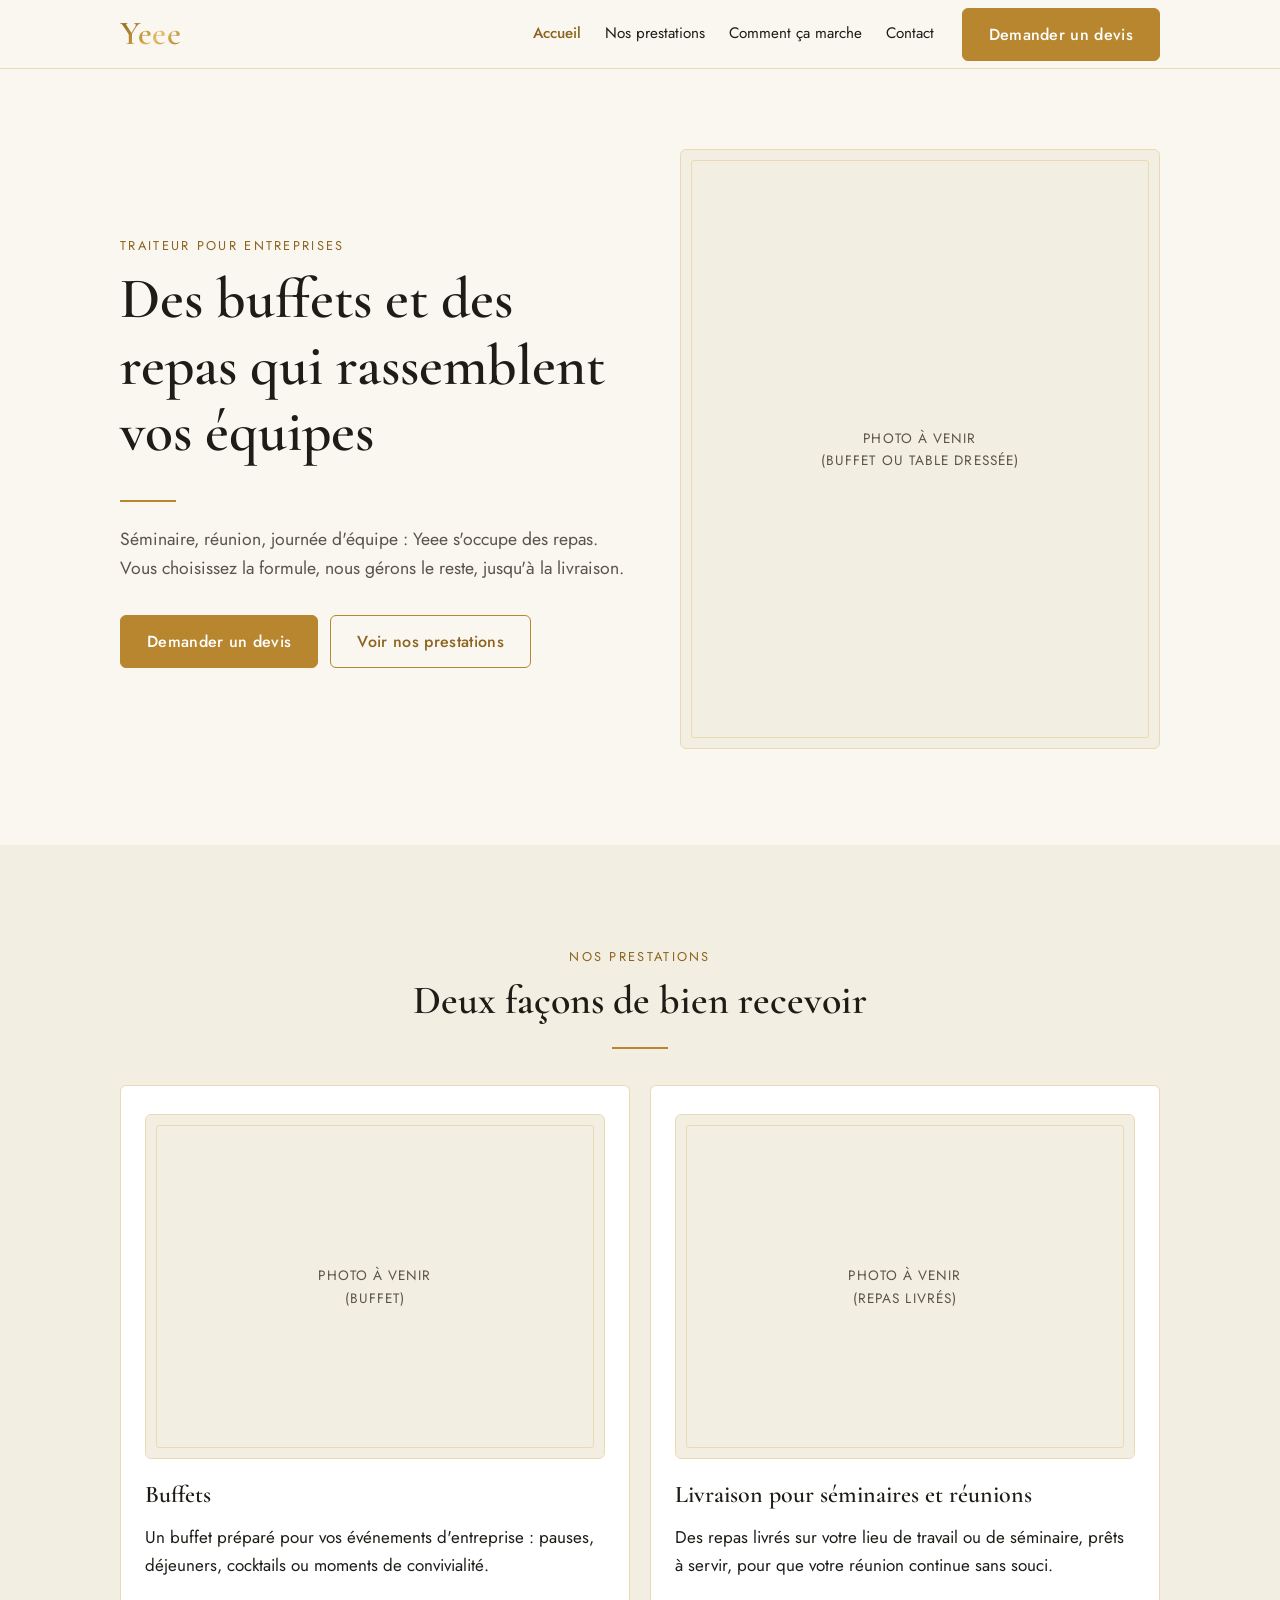
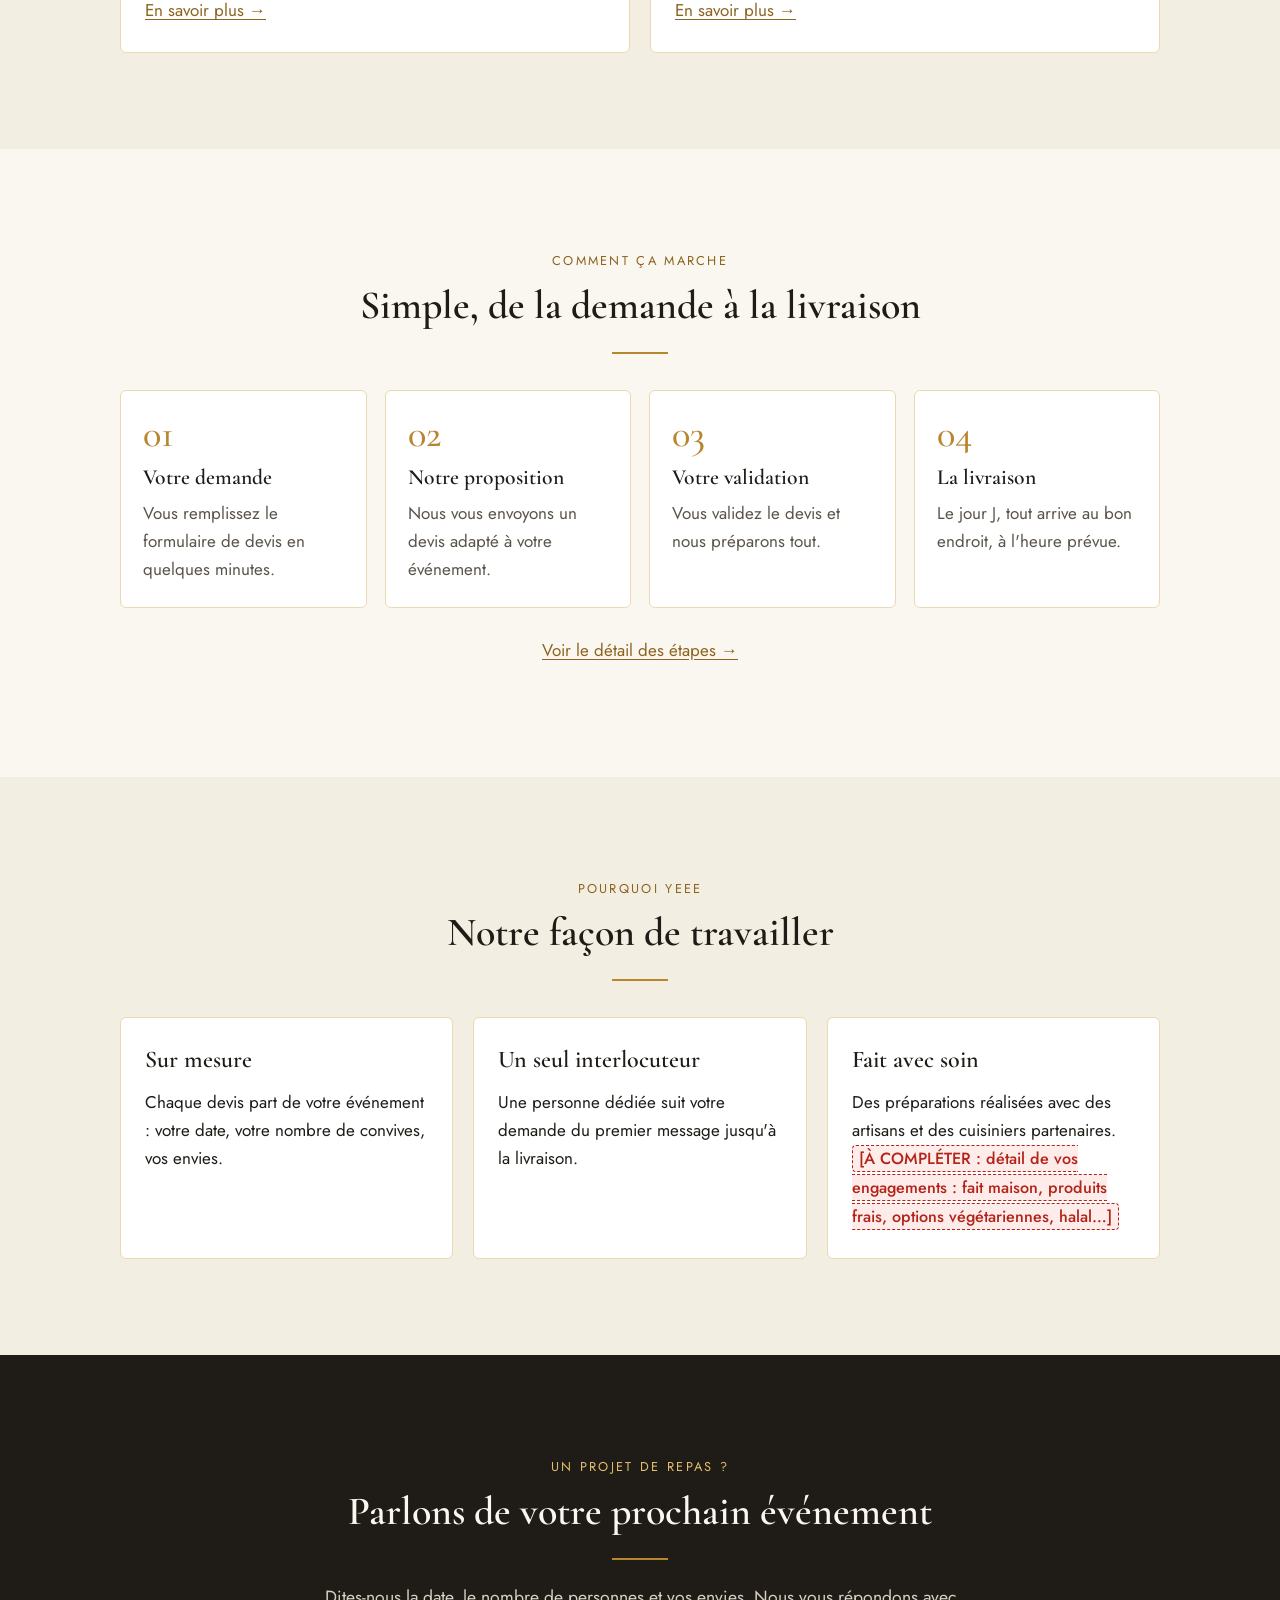
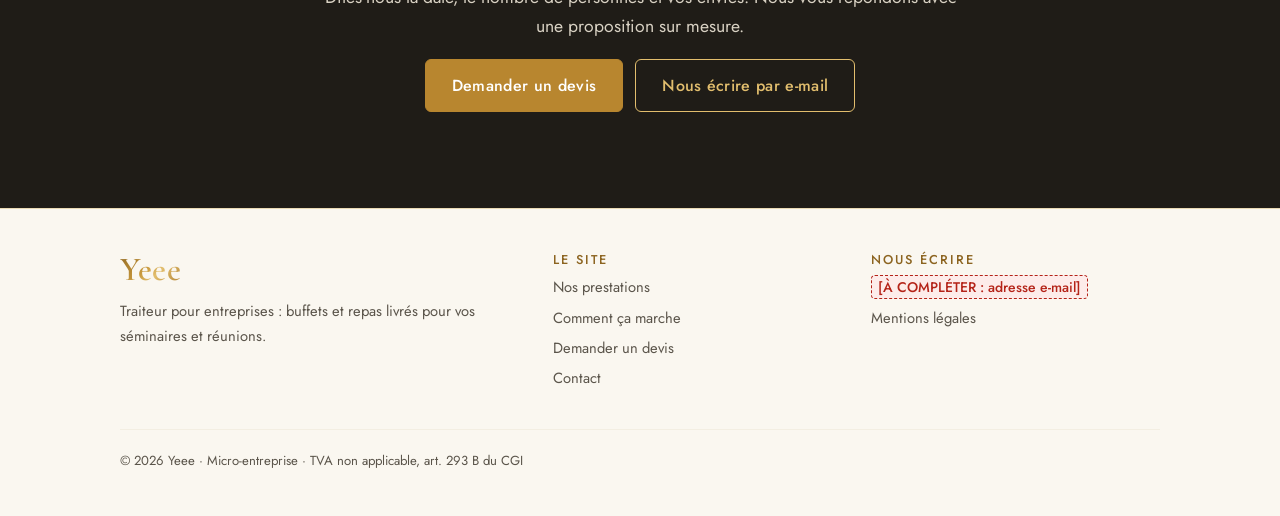
==== index.html @ 0fe71864 "Site vitrine Yeee : 6 pages, formulaire de devis (Web3Forms), design ivoire et or Co-Authored-By: Cl" ====
<!doctype html>
<html lang="fr">
<head>
  <meta charset="utf-8">
  <meta name="viewport" content="width=device-width, initial-scale=1">
  <title>Yeee | Traiteur pour entreprises</title>
  <meta name="description" content="Yeee, traiteur pour entreprises : buffets et livraison de repas pour vos séminaires et réunions. Demandez votre devis.">
  <meta name="theme-color" content="#FAF7F0">
  <link rel="icon" href="assets/favicon.svg" type="image/svg+xml">
  <link rel="preload" href="assets/fonts/cormorant-garamond-latin-600-normal.woff2" as="font" type="font/woff2" crossorigin>
  <link rel="stylesheet" href="assets/style.css">
</head>
<body>
  <header class="entete">
    <div class="conteneur">
      <a class="logo" href="index.html" aria-label="Yeee, retour à l'accueil">Yeee</a>
      <button class="bouton-menu" type="button" aria-expanded="false" aria-controls="menu">
        <span class="barres"><span></span></span> Menu
      </button>
      <nav class="menu" id="menu" aria-label="Menu principal">
        <ul>
          <li><a href="index.html" aria-current="page">Accueil</a></li>
          <li><a href="prestations.html">Nos prestations</a></li>
          <li><a href="comment-ca-marche.html">Comment ça marche</a></li>
          <li><a href="contact.html">Contact</a></li>
        </ul>
        <a class="bouton" href="devis.html">Demander un devis</a>
      </nav>
    </div>
  </header>

  <main>
    <section class="heros">
      <div class="conteneur grille">
        <div>
          <span class="surtitre">Traiteur pour entreprises</span>
          <h1>Des buffets et des repas qui rassemblent vos équipes</h1>
          <hr class="filet">
          <p class="intro">Séminaire, réunion, journée d'équipe : Yeee s'occupe des repas. Vous choisissez la formule, nous gérons le reste, jusqu'à la livraison.</p>
          <div class="boutons">
            <a class="bouton" href="devis.html">Demander un devis</a>
            <a class="bouton secondaire" href="prestations.html">Voir nos prestations</a>
          </div>
        </div>
        <div class="photo portrait">Photo à venir<br>(buffet ou table dressée)</div>
      </div>
    </section>

    <section class="alt">
      <div class="conteneur">
        <div class="centre">
          <span class="surtitre">Nos prestations</span>
          <h2>Deux façons de bien recevoir</h2>
          <hr class="filet">
        </div>
        <div class="cartes deux">
          <article class="carte">
            <div class="photo">Photo à venir<br>(buffet)</div>
            <h3>Buffets</h3>
            <p>Un buffet préparé pour vos événements d'entreprise : pauses, déjeuners, cocktails ou moments de convivialité.</p>
            <a href="prestations.html#buffets">En savoir plus →</a>
          </article>
          <article class="carte">
            <div class="photo">Photo à venir<br>(repas livrés)</div>
            <h3>Livraison pour séminaires et réunions</h3>
            <p>Des repas livrés sur votre lieu de travail ou de séminaire, prêts à servir, pour que votre réunion continue sans souci.</p>
            <a href="prestations.html#livraison">En savoir plus →</a>
          </article>
        </div>
      </div>
    </section>

    <section>
      <div class="conteneur">
        <div class="centre">
          <span class="surtitre">Comment ça marche</span>
          <h2>Simple, de la demande à la livraison</h2>
          <hr class="filet">
        </div>
        <ol class="etapes">
          <li><h3>Votre demande</h3><p>Vous remplissez le formulaire de devis en quelques minutes.</p></li>
          <li><h3>Notre proposition</h3><p>Nous vous envoyons un devis adapté à votre événement.</p></li>
          <li><h3>Votre validation</h3><p>Vous validez le devis et nous préparons tout.</p></li>
          <li><h3>La livraison</h3><p>Le jour J, tout arrive au bon endroit, à l'heure prévue.</p></li>
        </ol>
        <p class="centre" style="margin-top:28px"><a href="comment-ca-marche.html">Voir le détail des étapes →</a></p>
      </div>
    </section>

    <section class="alt">
      <div class="conteneur">
        <div class="centre">
          <span class="surtitre">Pourquoi Yeee</span>
          <h2>Notre façon de travailler</h2>
          <hr class="filet">
        </div>
        <div class="cartes trois">
          <div class="carte"><h3>Sur mesure</h3><p>Chaque devis part de votre événement : votre date, votre nombre de convives, vos envies.</p></div>
          <div class="carte"><h3>Un seul interlocuteur</h3><p>Une personne dédiée suit votre demande du premier message jusqu'à la livraison.</p></div>
          <div class="carte"><h3>Fait avec soin</h3><p>Des préparations réalisées avec des artisans et des cuisiniers partenaires. <span class="a-completer">[À COMPLÉTER : détail de vos engagements : fait maison, produits frais, options végétariennes, halal…]</span></p></div>
        </div>
      </div>
    </section>

    <section class="appel">
      <div class="conteneur">
        <span class="surtitre" style="color:#E2BE6E">Un projet de repas ?</span>
        <h2>Parlons de votre prochain événement</h2>
        <hr class="filet">
        <p class="intro">Dites-nous la date, le nombre de personnes et vos envies. Nous vous répondons avec une proposition sur mesure.</p>
        <div class="boutons" style="justify-content:center">
          <a class="bouton" href="devis.html">Demander un devis</a>
          <a class="bouton secondaire" href="#" data-email-lien>Nous écrire par e-mail</a>
        </div>
      </div>
    </section>
  </main>

  <footer class="pied">
    <div class="conteneur">
      <div class="grille">
        <div>
          <a class="logo" href="index.html">Yeee</a>
          <p style="margin-top:12px">Traiteur pour entreprises : buffets et repas livrés pour vos séminaires et réunions.</p>
        </div>
        <div>
          <h3>Le site</h3>
          <ul>
            <li><a href="prestations.html">Nos prestations</a></li>
            <li><a href="comment-ca-marche.html">Comment ça marche</a></li>
            <li><a href="devis.html">Demander un devis</a></li>
            <li><a href="contact.html">Contact</a></li>
          </ul>
        </div>
        <div>
          <h3>Nous écrire</h3>
          <ul>
            <li><a href="#" data-email-lien><span class="a-completer" data-email-texte>[À COMPLÉTER : adresse e-mail]</span></a></li>
            <li><a href="mentions-legales.html">Mentions légales</a></li>
          </ul>
        </div>
      </div>
      <p class="bas">© <span data-annee>2026</span> Yeee · Micro-entreprise · TVA non applicable, art. 293 B du CGI</p>
    </div>
  </footer>
  <script src="assets/script.js"></script>
</body>
</html>
---- assets/style.css ----
/* ==========================================================
   Yeee — Traiteur pour entreprises
   Feuille de style unique. Pensée d'abord pour téléphone.
   Pour changer une couleur : modifiez seulement le bloc :root.
   ========================================================== */

@font-face {
  font-family: "Cormorant Garamond";
  src: url("fonts/cormorant-garamond-latin-500-normal.woff2") format("woff2");
  font-weight: 500; font-style: normal; font-display: swap;
}
@font-face {
  font-family: "Cormorant Garamond";
  src: url("fonts/cormorant-garamond-latin-600-normal.woff2") format("woff2");
  font-weight: 600; font-style: normal; font-display: swap;
}
@font-face {
  font-family: "Jost";
  src: url("fonts/jost-latin-400-normal.woff2") format("woff2");
  font-weight: 400; font-style: normal; font-display: swap;
}
@font-face {
  font-family: "Jost";
  src: url("fonts/jost-latin-500-normal.woff2") format("woff2");
  font-weight: 500; font-style: normal; font-display: swap;
}

:root {
  --ivoire: #FAF7F0;        /* fond principal */
  --ivoire-2: #F3EEE2;      /* fond des sections alternées */
  --encre: #1F1C17;         /* texte principal */
  --encre-doux: #5A544A;    /* texte secondaire */
  --or: #B8862F;            /* or / ocre : accents */
  --or-fonce: #8C6420;      /* or plus foncé : liens, textes dorés lisibles */
  --or-clair: #E9D9B4;      /* filets et bordures */
  --blanc: #FFFFFF;
  --a-completer: #B42318;   /* rouge des mentions [À COMPLÉTER] */

  --titre: "Cormorant Garamond", Georgia, "Times New Roman", serif;
  --texte: "Jost", -apple-system, "Segoe UI", Helvetica, Arial, sans-serif;

  --largeur: 1080px;
  --rayon: 6px;
}

*, *::before, *::after { box-sizing: border-box; }

html { -webkit-text-size-adjust: 100%; }

body {
  margin: 0;
  background: var(--ivoire);
  color: var(--encre);
  font-family: var(--texte);
  font-size: 1.0625rem;
  line-height: 1.65;
}

img { max-width: 100%; height: auto; display: block; }

a { color: var(--or-fonce); text-underline-offset: 3px; }
a:hover { color: var(--encre); }

:focus-visible { outline: 2px solid var(--or); outline-offset: 3px; }

h1, h2, h3 {
  font-family: var(--titre);
  font-weight: 600;
  line-height: 1.15;
  margin: 0 0 .6em;
  color: var(--encre);
}
h1 { font-size: clamp(2.2rem, 7vw, 3.6rem); }
h2 { font-size: clamp(1.8rem, 5vw, 2.5rem); }
h3 { font-size: 1.5rem; }
p  { margin: 0 0 1em; }

.conteneur { width: 100%; max-width: var(--largeur); margin: 0 auto; padding: 0 20px; }

.surtitre {
  display: inline-block;
  font-size: .8rem;
  letter-spacing: .18em;
  text-transform: uppercase;
  color: var(--or-fonce);
  margin-bottom: .8em;
}

.filet {
  width: 56px; height: 2px; border: 0;
  background: var(--or);
  margin: 0 0 1.4em;
}
.centre .filet { margin-left: auto; margin-right: auto; }
.centre { text-align: center; }

/* ---------- Mentions à compléter : bien visibles ---------- */
.a-completer {
  display: inline;
  background: #FDECEA;
  color: var(--a-completer);
  border: 1px dashed var(--a-completer);
  border-radius: 4px;
  padding: 1px 6px;
  font-weight: 500;
  font-family: var(--texte);
  font-size: .95em;
}

/* ---------- Logo ---------- */
.logo {
  font-family: var(--titre);
  font-weight: 600;
  font-size: 2.1rem;
  line-height: 1;
  letter-spacing: .02em;
  text-decoration: none;
  background: linear-gradient(135deg, #8C6420 0%, #C99A3E 45%, #E2BE6E 60%, #A87728 100%);
  -webkit-background-clip: text;
  background-clip: text;
  color: var(--or);
  -webkit-text-fill-color: transparent;
}
.logo:hover { color: var(--or); }

/* ---------- En-tête et menu ---------- */
.entete {
  position: sticky; top: 0; z-index: 10;
  background: rgba(250, 247, 240, .96);
  border-bottom: 1px solid var(--or-clair);
}
.entete .conteneur {
  display: flex; align-items: center; justify-content: space-between;
  min-height: 68px;
}

.bouton-menu {
  display: inline-flex; align-items: center; gap: 8px;
  background: none; border: 1px solid var(--or-clair); border-radius: var(--rayon);
  padding: 9px 14px;
  font: 500 .9rem var(--texte); color: var(--encre);
  cursor: pointer;
}
.bouton-menu .barres { width: 18px; height: 12px; position: relative; }
.bouton-menu .barres::before, .bouton-menu .barres::after,
.bouton-menu .barres span {
  content: ""; position: absolute; left: 0; right: 0; height: 1.5px; background: var(--encre);
}
.bouton-menu .barres::before { top: 0; }
.bouton-menu .barres span { top: 5px; }
.bouton-menu .barres::after { bottom: 0; }

.menu { display: none; }
.menu.ouvert {
  display: block;
  position: absolute; left: 0; right: 0; top: 100%;
  background: var(--ivoire);
  border-bottom: 1px solid var(--or-clair);
  padding: 8px 20px 20px;
}
.menu ul { list-style: none; margin: 0; padding: 0; }
.menu li a {
  display: block; padding: 13px 0;
  text-decoration: none; color: var(--encre);
  border-bottom: 1px solid var(--ivoire-2);
}
.menu li a[aria-current="page"] { color: var(--or-fonce); font-weight: 500; }
.menu .bouton { margin-top: 16px; width: 100%; }

@media (min-width: 900px) {
  .bouton-menu { display: none; }
  .menu, .menu.ouvert {
    display: flex; align-items: center; gap: 28px;
    position: static; padding: 0; border: 0; background: none;
  }
  .menu ul { display: flex; gap: 24px; }
  .menu li a { padding: 6px 0; border: 0; font-size: .95rem; }
  .menu li a:hover { color: var(--or-fonce); }
  .menu .bouton { margin-top: 0; width: auto; }
}

/* ---------- Boutons ---------- */
.bouton {
  display: inline-block;
  text-align: center;
  padding: 14px 26px;
  border-radius: var(--rayon);
  border: 1px solid var(--or);
  background: var(--or);
  color: var(--blanc);
  font: 500 1rem var(--texte);
  letter-spacing: .02em;
  text-decoration: none;
  cursor: pointer;
  transition: background .2s, color .2s;
}
.bouton:hover { background: var(--or-fonce); border-color: var(--or-fonce); color: var(--blanc); }
.bouton.secondaire { background: transparent; color: var(--or-fonce); }
.bouton.secondaire:hover { background: var(--or); color: var(--blanc); }
.boutons { display: flex; flex-direction: column; gap: 12px; }
@media (min-width: 600px) { .boutons { flex-direction: row; flex-wrap: wrap; } }
.centre .boutons { justify-content: center; }

/* ---------- Sections ---------- */
section { padding: 64px 0; }
section.alt { background: var(--ivoire-2); }
@media (min-width: 900px) { section { padding: 96px 0; } }

.intro { max-width: 640px; color: var(--encre-doux); font-size: 1.1rem; }
.centre .intro { margin-left: auto; margin-right: auto; }

/* Héros */
.heros { padding: 48px 0 64px; }
.heros .grille { display: grid; gap: 36px; align-items: center; }
.heros p.intro { margin-bottom: 1.8em; }
@media (min-width: 900px) {
  .heros { padding: 80px 0 96px; }
  .heros .grille { grid-template-columns: 1.05fr 1fr; gap: 56px; }
}

/* En-tête de page intérieure */
.tete-page { padding: 48px 0 24px; }
@media (min-width: 900px) { .tete-page { padding: 72px 0 32px; } }

/* ---------- Emplacements photos ---------- */
.photo {
  position: relative;
  width: 100%;
  aspect-ratio: 4 / 3;
  border: 1px solid var(--or-clair);
  border-radius: var(--rayon);
  background:
    linear-gradient(var(--ivoire-2), var(--ivoire-2)) padding-box;
  display: flex; align-items: center; justify-content: center;
  text-align: center;
  color: var(--encre-doux);
  font-size: .85rem;
  letter-spacing: .08em;
  text-transform: uppercase;
  padding: 16px;
  overflow: hidden;
}
.photo::before {
  content: ""; position: absolute; inset: 10px;
  border: 1px solid var(--or-clair); border-radius: 3px;
  pointer-events: none;
}
.photo.portrait { aspect-ratio: 4 / 5; }
.photo.large { aspect-ratio: 16 / 9; }
.photo img { position: absolute; inset: 0; width: 100%; height: 100%; object-fit: cover; }

/* ---------- Cartes ---------- */
.cartes { display: grid; gap: 20px; margin-top: 36px; }
@media (min-width: 700px) { .cartes.deux { grid-template-columns: 1fr 1fr; } }
@media (min-width: 900px) { .cartes.trois { grid-template-columns: repeat(3, 1fr); } }

.carte {
  background: var(--blanc);
  border: 1px solid var(--or-clair);
  border-radius: var(--rayon);
  padding: 28px 24px;
}
.carte .photo { margin-bottom: 22px; }
.carte p:last-child { margin-bottom: 0; }

.liste-or { list-style: none; padding: 0; margin: 0 0 1.2em; }
.liste-or li { position: relative; padding-left: 22px; margin-bottom: .5em; }
.liste-or li::before {
  content: ""; position: absolute; left: 0; top: .7em;
  width: 8px; height: 8px; transform: rotate(45deg); background: var(--or);
}

/* ---------- Étapes ---------- */
.etapes { list-style: none; padding: 0; margin: 36px 0 0; display: grid; gap: 18px; counter-reset: etape; }
@media (min-width: 900px) { .etapes { grid-template-columns: repeat(4, 1fr); } }
.etapes li {
  counter-increment: etape;
  background: var(--blanc);
  border: 1px solid var(--or-clair);
  border-radius: var(--rayon);
  padding: 24px 22px;
}
.etapes li::before {
  content: counter(etape, decimal-leading-zero);
  display: block;
  font-family: var(--titre);
  font-size: 2.4rem;
  line-height: 1;
  color: var(--or);
  margin-bottom: 12px;
}
.etapes h3 { font-size: 1.35rem; margin-bottom: .4em; }
.etapes p { margin: 0; color: var(--encre-doux); }

/* ---------- Bandeau d'appel ---------- */
.appel {
  background: var(--encre);
  color: var(--ivoire);
  text-align: center;
}
.appel h2 { color: var(--ivoire); }
.appel .intro { color: #D8D1C3; }
.appel .filet { margin-left: auto; margin-right: auto; }
.appel .bouton.secondaire { color: #E2BE6E; border-color: #E2BE6E; }
.appel .bouton.secondaire:hover { background: #E2BE6E; color: var(--encre); }

/* ---------- Formulaire ---------- */
.formulaire {
  background: var(--blanc);
  border: 1px solid var(--or-clair);
  border-radius: var(--rayon);
  padding: 24px 20px;
  display: grid; gap: 18px;
}
@media (min-width: 700px) {
  .formulaire { padding: 36px; grid-template-columns: 1fr 1fr; }
  .formulaire .plein { grid-column: 1 / -1; }
}
.champ label { display: block; font-weight: 500; font-size: .95rem; margin-bottom: 6px; }
.champ .aide { font-weight: 400; color: var(--encre-doux); font-size: .85rem; }
.champ input, .champ select, .champ textarea {
  width: 100%;
  font: 400 1rem var(--texte);   /* 16px minimum : évite le zoom auto sur iPhone */
  color: var(--encre);
  background: var(--ivoire);
  border: 1px solid #D9CBA8;
  border-radius: var(--rayon);
  padding: 12px 14px;
  min-height: 48px;
}
.champ textarea { min-height: 140px; resize: vertical; }
.champ input:focus, .champ select:focus, .champ textarea:focus {
  outline: none; border-color: var(--or); box-shadow: 0 0 0 3px rgba(184, 134, 47, .18);
}
.case { display: flex; gap: 10px; align-items: flex-start; font-size: .9rem; color: var(--encre-doux); }
.case input { margin-top: 5px; width: 18px; height: 18px; accent-color: var(--or); flex: none; }
.cache { position: absolute; left: -9999px; width: 1px; height: 1px; overflow: hidden; }
.message-envoi { padding: 14px 16px; border-radius: var(--rayon); display: none; }
.message-envoi.ok { display: block; background: #EEF5EA; color: #2F5A1E; border: 1px solid #C7DDBA; }
.message-envoi.erreur { display: block; background: #FDECEA; color: var(--a-completer); border: 1px solid #F3C1BB; }
.formulaire button[disabled] { opacity: .6; cursor: wait; }

/* ---------- Bloc contact ---------- */
.bloc-contact { display: grid; gap: 20px; margin-top: 32px; }
@media (min-width: 700px) { .bloc-contact { grid-template-columns: 1fr 1fr; } }
.bloc-contact .carte h3 { font-size: 1.3rem; }

/* ---------- Texte long (mentions légales) ---------- */
.texte-long { max-width: 760px; }
.texte-long h2 { font-size: 1.6rem; margin-top: 1.8em; }
.texte-long dl { margin: 0 0 1em; }
.texte-long dt { font-weight: 500; margin-top: .8em; }
.texte-long dd { margin: 0; color: var(--encre-doux); }

.alerte {
  border: 1px solid var(--a-completer);
  background: #FDECEA;
  color: var(--a-completer);
  border-radius: var(--rayon);
  padding: 14px 18px;
  margin-bottom: 28px;
  font-size: .95rem;
}

/* ---------- Pied de page ---------- */
.pied {
  border-top: 1px solid var(--or-clair);
  padding: 44px 0 32px;
  font-size: .92rem;
  color: var(--encre-doux);
}
.pied .grille { display: grid; gap: 28px; }
@media (min-width: 800px) { .pied .grille { grid-template-columns: 1.4fr 1fr 1fr; } }
.pied h3 { font-family: var(--texte); font-size: .8rem; letter-spacing: .16em; text-transform: uppercase; color: var(--or-fonce); font-weight: 500; }
.pied ul { list-style: none; margin: 0; padding: 0; }
.pied li { margin-bottom: 6px; }
.pied a { color: var(--encre-doux); text-decoration: none; }
.pied a:hover { color: var(--or-fonce); }
.pied .bas { margin-top: 32px; padding-top: 20px; border-top: 1px solid var(--ivoire-2); font-size: .82rem; }

/* Deux colonnes (photo + texte) sur grand écran */
.duo { display: grid; gap: 32px; align-items: center; }
@media (min-width: 900px) { .duo { grid-template-columns: 1fr 1fr; gap: 56px; } }
.appel .intro { margin-left: auto; margin-right: auto; }
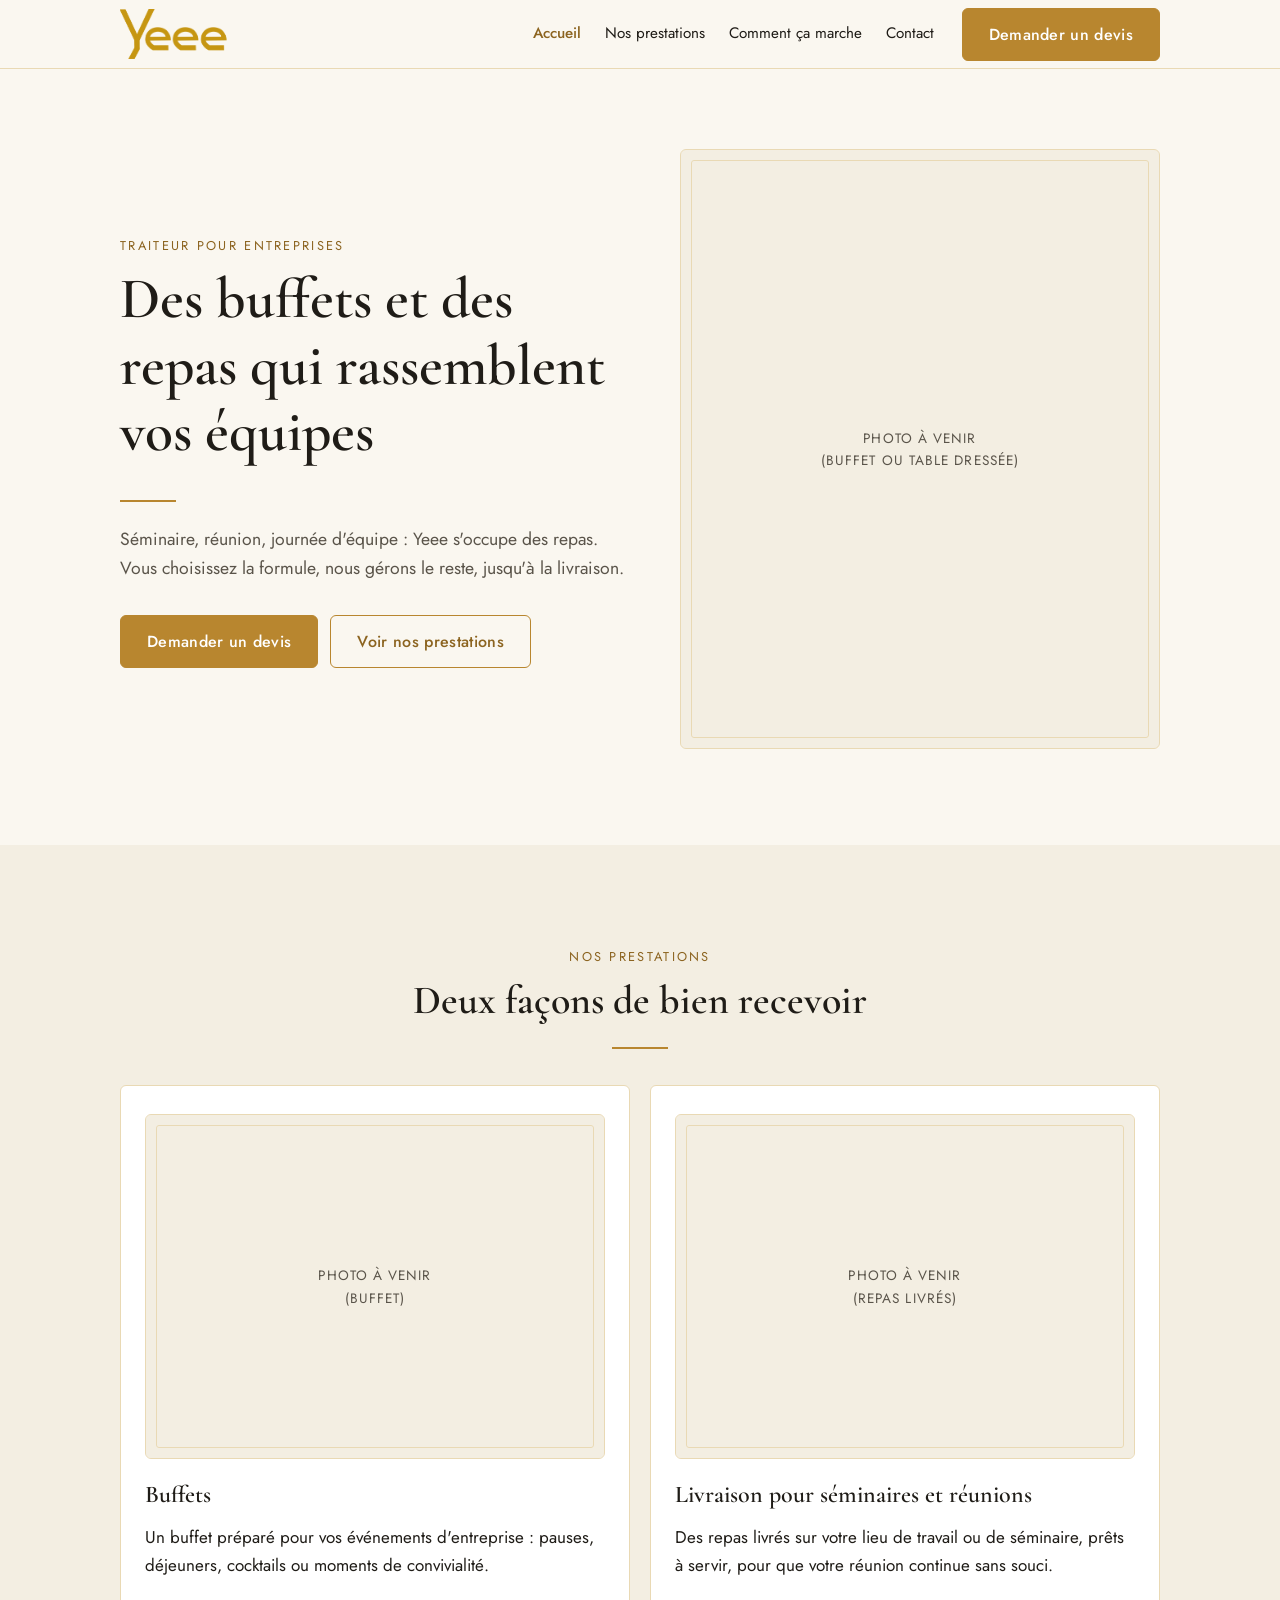
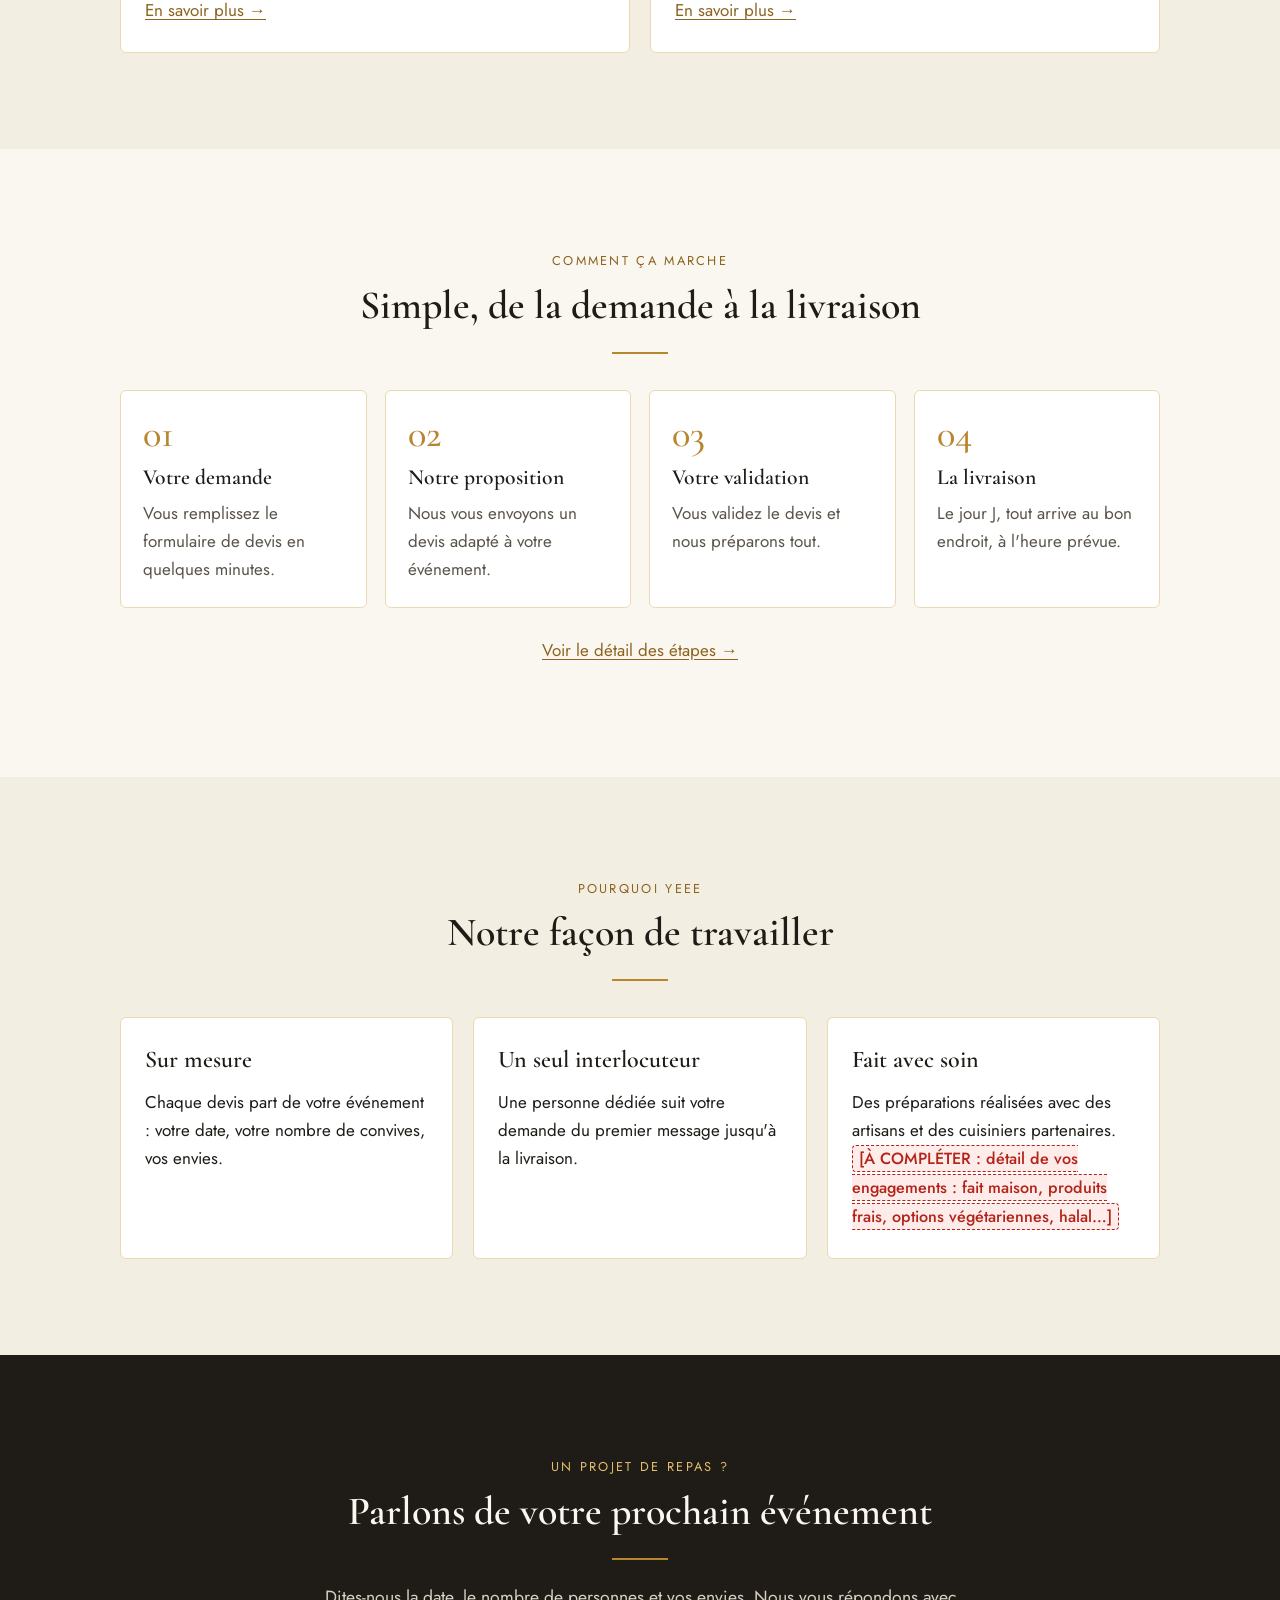
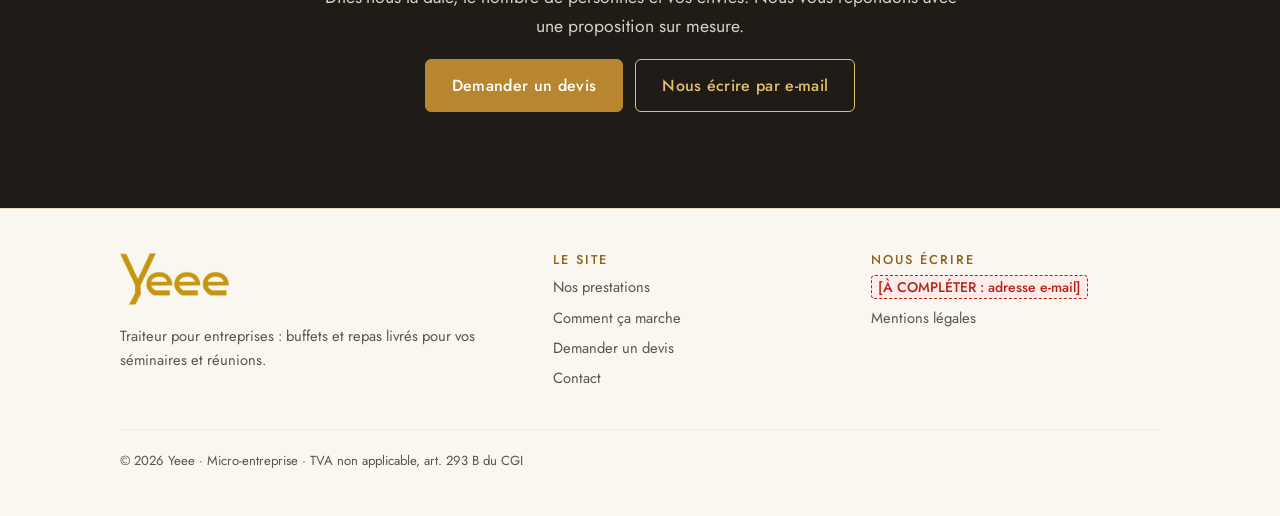
==== commit df28b0fe: "Logo officiel : logo-yeee.png à la place du texte Yeee Fichier repris de main (Yeee_Logo_Détouré.png" ====
--- a/index.html
+++ b/index.html
@@ -13,7 +13,7 @@
 <body>
   <header class="entete">
     <div class="conteneur">
-      <a class="logo" href="index.html" aria-label="Yeee, retour à l'accueil">Yeee</a>
+      <a class="logo" href="index.html" aria-label="Yeee, retour à l'accueil"><span class="logo-cadre"><img src="assets/logo-yeee.png" alt="Yeee" width="3508" height="2480"></span></a>
       <button class="bouton-menu" type="button" aria-expanded="false" aria-controls="menu">
         <span class="barres"><span></span></span> Menu
       </button>
@@ -120,7 +120,7 @@
     <div class="conteneur">
       <div class="grille">
         <div>
-          <a class="logo" href="index.html">Yeee</a>
+          <a class="logo logo-pied" href="index.html" aria-label="Yeee, retour à l'accueil"><span class="logo-cadre"><img src="assets/logo-yeee.png" alt="Yeee" width="3508" height="2480"></span></a>
           <p style="margin-top:12px">Traiteur pour entreprises : buffets et repas livrés pour vos séminaires et réunions.</p>
         </div>
         <div>
--- a/assets/style.css
+++ b/assets/style.css
@@ -107,21 +107,26 @@
   font-size: .95em;
 }
 
-/* ---------- Logo ---------- */
-.logo {
-  font-family: var(--titre);
-  font-weight: 600;
-  font-size: 2.1rem;
-  line-height: 1;
-  letter-spacing: .02em;
-  text-decoration: none;
-  background: linear-gradient(135deg, #8C6420 0%, #C99A3E 45%, #E2BE6E 60%, #A87728 100%);
-  -webkit-background-clip: text;
-  background-clip: text;
-  color: var(--or);
-  -webkit-text-fill-color: transparent;
-}
-.logo:hover { color: var(--or); }
+/* ---------- Logo ----------
+   Le fichier logo-yeee.png est utilisé tel quel (non modifié).
+   Il contient une grande marge transparente : le cadre ci-dessous
+   n'affiche que la zone du mot « Yeee » (rognage à l'affichage seulement). */
+.logo { display: inline-block; line-height: 0; text-decoration: none; }
+.logo-cadre {
+  display: block;
+  width: 96px;
+  aspect-ratio: 2105 / 990;
+  overflow: hidden;
+}
+.logo-cadre img {
+  max-width: none;
+  width: 166.65%;          /* 3508 / 2105 */
+  height: auto;
+  margin-left: -35.68%;    /* 751 / 2105 */
+  margin-top: -34.01%;     /* 716 / 2105 */
+}
+.logo-pied .logo-cadre { width: 110px; }
+@media (min-width: 900px) { .entete .logo-cadre { width: 108px; } }
 
 /* ---------- En-tête et menu ---------- */
 .entete {
